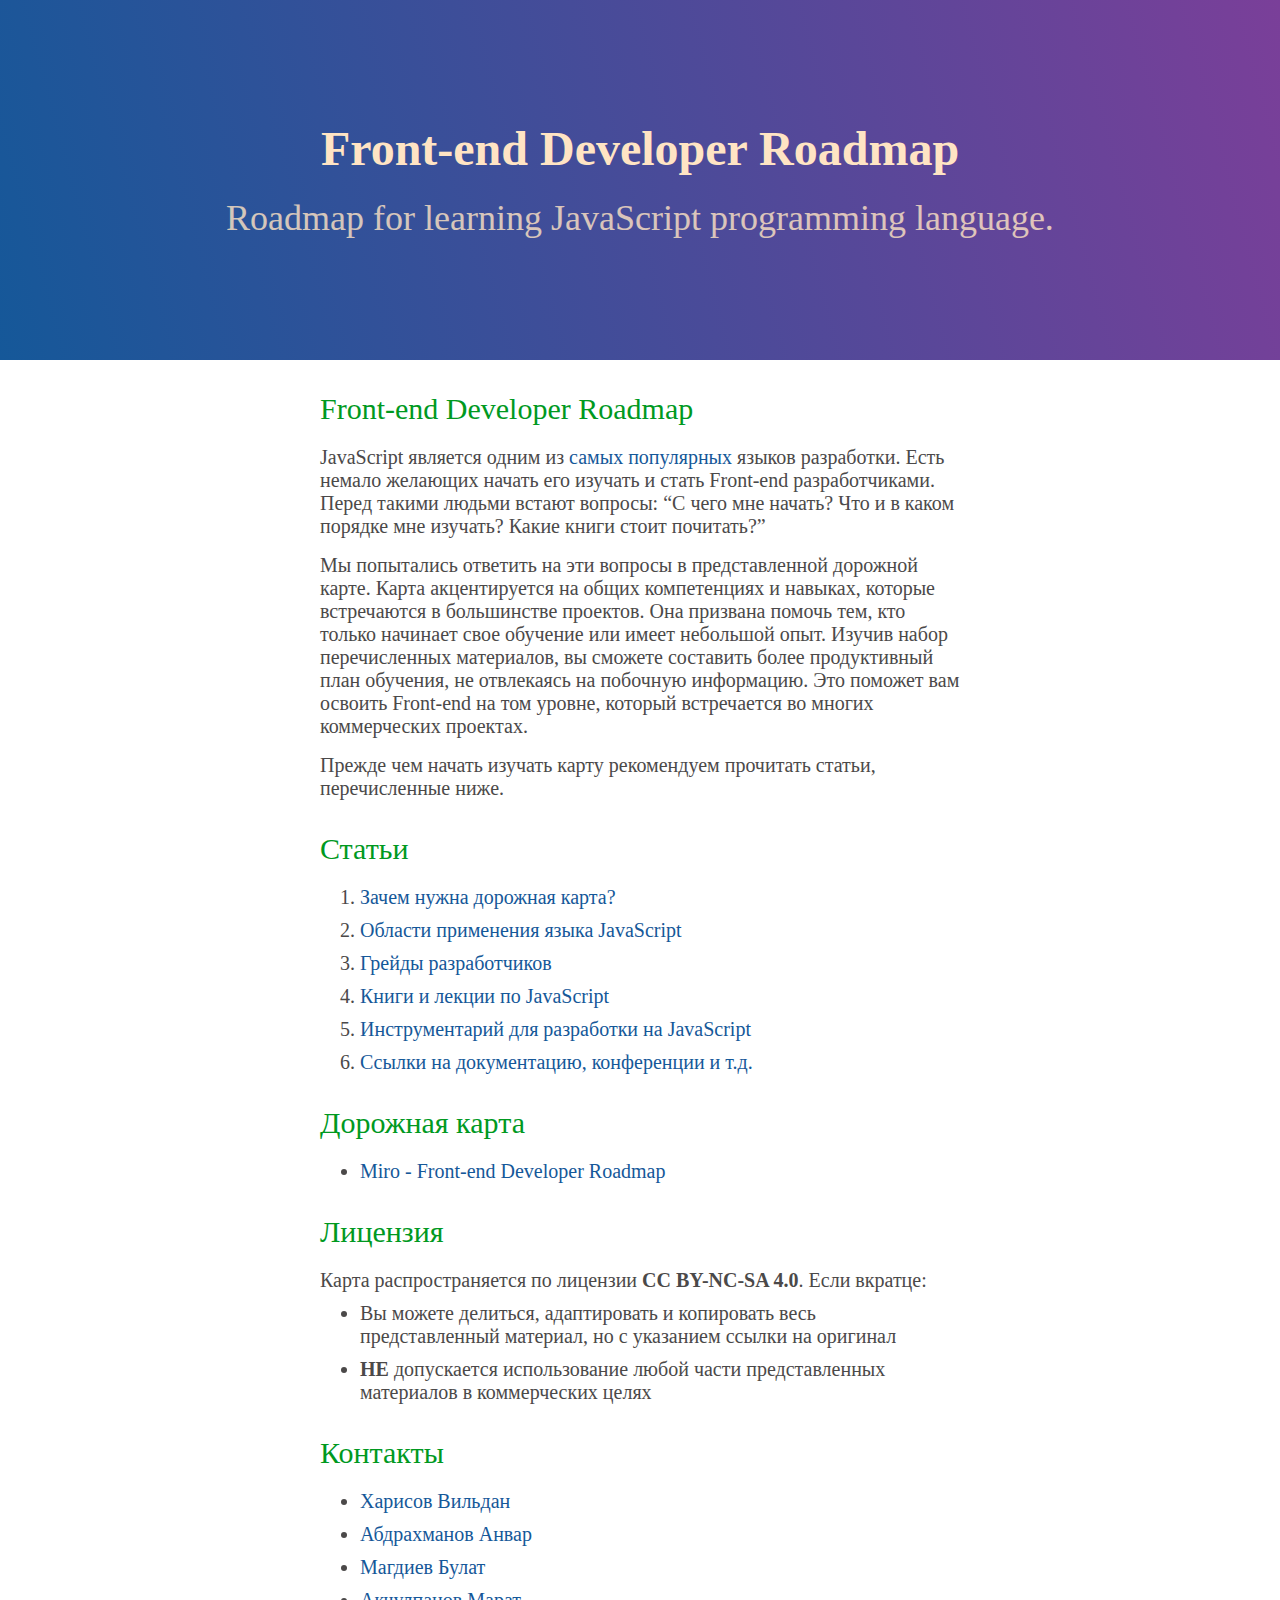
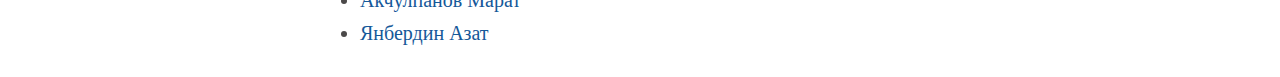
==== index.html @ ec95c071 "Update index.html" ====
<!DOCTYPE html>
<html lang="en">
<head>
    <meta charset="UTF-8">
    <meta http-equiv="X-UA-Compatible" content="IE=edge">
    <meta name="viewport" content="width=device-width, initial-scale=1.0">
    <title>Front-end Developer Roadmap</title>
    <link rel="stylesheet" href="./styles/style.css">
</head>
<body>
    <header>
        <div>
            <h1>Front-end Developer Roadmap</h1>
            <h2>Roadmap for learning JavaScript programming language.</h2>
        </div>
    </header>
    <main>
        <div class="content">
            <h2>Front-end Developer Roadmap</h2>
            <p>JavaScript является одним из <a href="https://insights.stackoverflow.com/survey/2021#technology-most-popular-technologies">самых популярных</a> языков разработки. Есть немало желающих начать его изучать и стать Front-end разработчиками. Перед такими людьми встают вопросы: “С чего мне начать? Что и в каком порядке мне изучать? Какие книги стоит почитать?”</p>
            <p>Мы попытались ответить на эти вопросы в представленной дорожной карте. Карта акцентируется на общих компетенциях и навыках, которые встречаются в большинстве проектов. Она призвана помочь тем, кто только начинает свое обучение или имеет небольшой опыт. Изучив набор перечисленных материалов, вы сможете составить более продуктивный план обучения, не отвлекаясь на побочную информацию. Это поможет вам освоить Front-end на том уровне, который встречается во многих коммерческих проектах.</p>
            <p>Прежде чем начать изучать карту рекомендуем прочитать статьи, перечисленные ниже.</p>
        </div>
        <div class="cop state">
            <h2>Статьи</h2>
            <ol>
                <li><a href="#">Зачем нужна дорожная карта?</a></li>
                <li><a href="https://ynnufaed1.github.io/front-end-roadmap/area/area.html">Области применения языка JavaScript</a></li>
                <li><a href="https://ynnufaed1.github.io/front-end-roadmap/grades/grades.html">Грейды разработчиков</a></li>
                <li><a href="https://ynnufaed1.github.io/front-end-roadmap/books/books.html">Книги и лекции по JavaScript</a></li>
                <li><a href="#">Инструментарий для разработки на JavaScript</a></li>
                <li><a href="#">Ссылки на документацию, конференции и т.д.</a></li>
            </ol>
        </div>
        <div class="cop roadmap">
            <h2>Дорожная карта</h2>
            <ul>
                <li><a href="https://miro.com/app/board/uXjVPGnvzEo=/">Miro - Front-end Developer Roadmap</a></li>
            </ul>
        </div>
        <div class="cop">
            <h2>Лицензия</h2>
            <p>Карта распространяется по лицензии <b>CC BY-NC-SA 4.0</b>. Если вкратце:</p>
            <ul>
                <li>Вы можете делиться, адаптировать и копировать весь представленный материал, но с указанием ссылки на оригинал</li>
                <li><b>НЕ</b> допускается использование любой части представленных материалов в коммерческих целях</li>
            </ul>
        </div>
        <div class="cop">
            <h2>Контакты</h2>
            <p></p>
            <ul>
                <li><a href="https://vk.com/id145185407">Харисов Вильдан</a></li>
                <li><a href="https://vk.com/trpl_a">Абдрахманов Анвар</a></li>
                <li><a href="https://vk.com/b.magdiev">Магдиев Булат</a></li>
                <li><a href="https://vk.com/author.code.ynnufaed1">Акчулпанов Марат</a></li>
                <li><a href="https://vk.com/azaaatik1ooo">Янбердин Азат</a></li>
            </ul>
        </div>
    </main>
</body>
</html>
---- styles/style.css ----
*{
    padding: 0px;
    margin: 0px;
    font-family: Cambria, Cochin, Georgia, Times, 'Times New Roman', serif;
}
a{
    text-decoration: none;
    color: #155899;
}
header{
    width: 100vw;
    height: 40vh;
    background-color: rgb(17, 108, 131);
    display: flex;
    flex-direction: column;
    justify-content: center;
    align-items: center;
    background: linear-gradient(75deg, #155899, #7A3F99);
}
header>div{
    width: 50% auto;
    height: 25% auto;
    font-size: 24px;
    color: bisque;
    display: flex;
    flex-direction: column;
    align-items: center;
    justify-content: space-between;
}
header>div>h2{
    opacity: 80%;
    font-weight: 500;
    padding-top: 2.5%;
}
main{
    width: 100vw;
    display: flex;
    flex-direction: column;
    justify-content: center;
    align-items: center;
    font-size: 20px;
    color: rgb(75, 73, 73);
}
main>div{
    width: 50%;
    padding: 2rem 2rem 2rem 2rem;
}
main>div>h2{
    color: #00991F;
    margin-bottom: 20px;
    font-weight: 400;
}
main>div>p{
    margin-top: 16px;
}
footer{
    display: flex;
    justify-content: center;
}
footer>div{
    width: 50%;
}
.cop{
    padding-top: 0px;
}
ol, ul{
    padding-left: 40px;
}
li{
    margin-top: 10px;
}
a:hover{
    padding-left: 0.5px;
    border-bottom: 1px solid #124477;
    color: #124477;
}
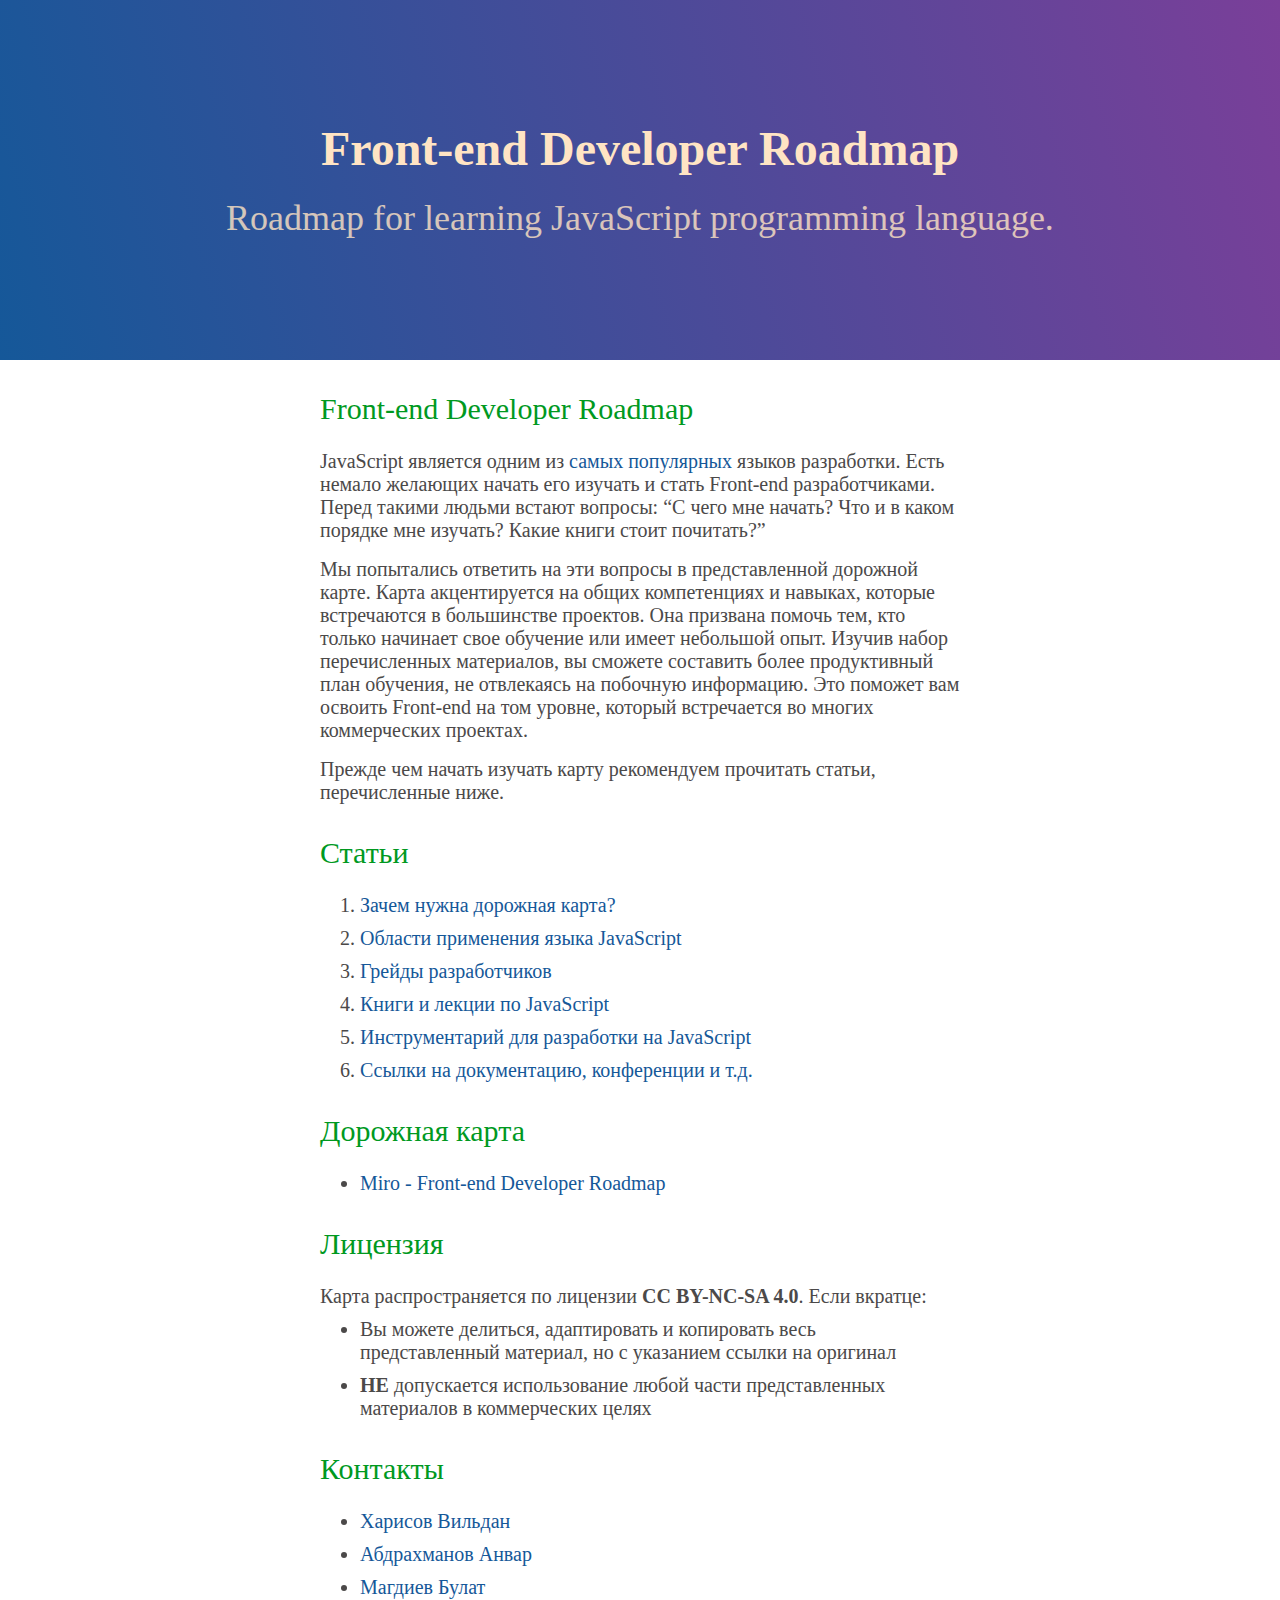
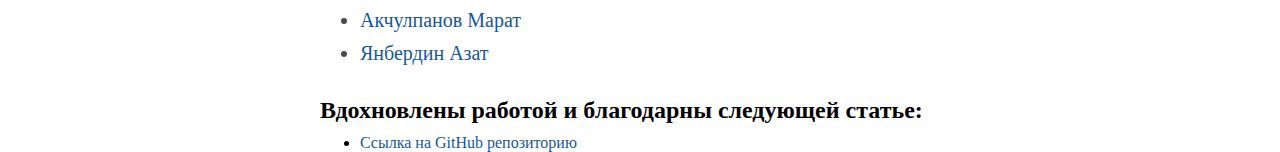
==== commit 924113cf: "Update index.html" ====
--- a/index.html
+++ b/index.html
@@ -24,12 +24,12 @@
         <div class="cop state">
             <h2>Статьи</h2>
             <ol>
-                <li><a href="#">Зачем нужна дорожная карта?</a></li>
+                <li><a href="https://ynnufaed1.github.io/front-end-roadmap/roadmap/roadmap.html">Зачем нужна дорожная карта?</a></li>
                 <li><a href="https://ynnufaed1.github.io/front-end-roadmap/area/area.html">Области применения языка JavaScript</a></li>
                 <li><a href="https://ynnufaed1.github.io/front-end-roadmap/grades/grades.html">Грейды разработчиков</a></li>
                 <li><a href="https://ynnufaed1.github.io/front-end-roadmap/books/books.html">Книги и лекции по JavaScript</a></li>
-                <li><a href="#">Инструментарий для разработки на JavaScript</a></li>
-                <li><a href="#">Ссылки на документацию, конференции и т.д.</a></li>
+                <li><a href="https://ynnufaed1.github.io/front-end-roadmap/inst/inst.html">Инструментарий для разработки на JavaScript</a></li>
+                <li><a href="https://ynnufaed1.github.io/front-end-roadmap/conference/conference.html">Ссылки на документацию, конференции и т.д.</a></li>
             </ol>
         </div>
         <div class="cop roadmap">
@@ -58,5 +58,13 @@
             </ul>
         </div>
     </main>
+    <footer>
+        <div class = "cop">
+           <h2>Вдохновлены работой и благодарны следующей статье: </h2>
+           <ul>
+               <li><a href = "https://salmer.github.io/CppDeveloperRoadmap/Russian/">Ссылка на GitHub репозиторию</a></li>
+           </ul>
+        </div>
+    </footer>
 </body>
 </html>
--- a/styles/style.css
+++ b/styles/style.css
@@ -2,6 +2,9 @@
     padding: 0px;
     margin: 0px;
     font-family: Cambria, Cochin, Georgia, Times, 'Times New Roman', serif;
+}
+::-webkit-scrollbar {
+    width: 0;
 }
 a{
     text-decoration: none;
@@ -16,6 +19,7 @@
     justify-content: center;
     align-items: center;
     background: linear-gradient(75deg, #155899, #7A3F99);
+    overflow-x: hidden;
 }
 header>div{
     width: 50% auto;
@@ -40,6 +44,7 @@
     align-items: center;
     font-size: 20px;
     color: rgb(75, 73, 73);
+    overflow-x: hidden;
 }
 main>div{
     width: 50%;
@@ -47,7 +52,13 @@
 }
 main>div>h2{
     color: #00991F;
-    margin-bottom: 20px;
+    margin-bottom: 1.5rem;
+    font-weight: 400;
+}
+h3{
+    color: #7A3F99;
+    margin-bottom: 0.5rem;
+    margin-top: 0.5rem;
     font-weight: 400;
 }
 main>div>p{
@@ -74,3 +85,97 @@
     border-bottom: 1px solid #124477;
     color: #124477;
 }
+@media screen and (min-width: 769px) and (max-width: 1024px) {
+    header{
+        height: 25vh;
+    }
+    header>div{
+        font-size: 18px;
+    }
+    header>div>h2{
+        padding-top: 2%;
+    }
+    main{
+        font-size: 18px;
+    }
+    main>div{
+        width: 95%;
+        padding: 1.8rem 1.8rem 1.8rem 1.8rem;
+    }
+    main>div>h2{
+        margin-bottom: 18px;
+    }
+    main>div>p{
+        margin-top: 14px;
+    }
+    ol, ul{
+        padding-left: 46px;
+    }
+    li{
+        margin-top: 9px;
+    }
+}
+@media screen and (min-width: 481px) and (max-width: 768px) {
+    header{
+        height: 15vh;
+        display: none;
+    }
+    header>div{
+        font-size: 16px;
+    }
+    header>div>h2{
+        padding-top: 1%;
+        display: none;
+    }
+    main{
+        font-size: 16px;
+    }
+    main>div{
+        width: 97.5%;
+        padding: 1.575rem 1.575rem 1.575rem 1.575rem;
+    }
+    main>div>h2{
+        margin-bottom: 12px;
+    }
+    main>div>p{
+        margin-top: 10px;
+    }
+    ol, ul{
+        padding-left: 35px;
+    }
+    li{
+        margin-top: 7px;
+    }
+}
+@media screen and (max-width: 480px) {
+    header{
+        height: 10vh;
+        display: none;
+    }
+    header>div{
+        font-size: 14px;
+    }
+    header>div>h2{
+        padding-top: 1%;
+        display: none;
+    }
+    main{
+        font-size: 14px;
+    }
+    main>div{
+        width: 98%;
+        padding: 1.25rem 1.25rem 1.25rem 1.25rem;
+    }
+    main>div>h2{
+        margin-bottom: 10px;
+    }
+    main>div>p{
+        margin-top: 8px;
+    }
+    ol, ul{
+        padding-left: 30px;
+    }
+    li{
+        margin-top: 6px;
+    }
+}
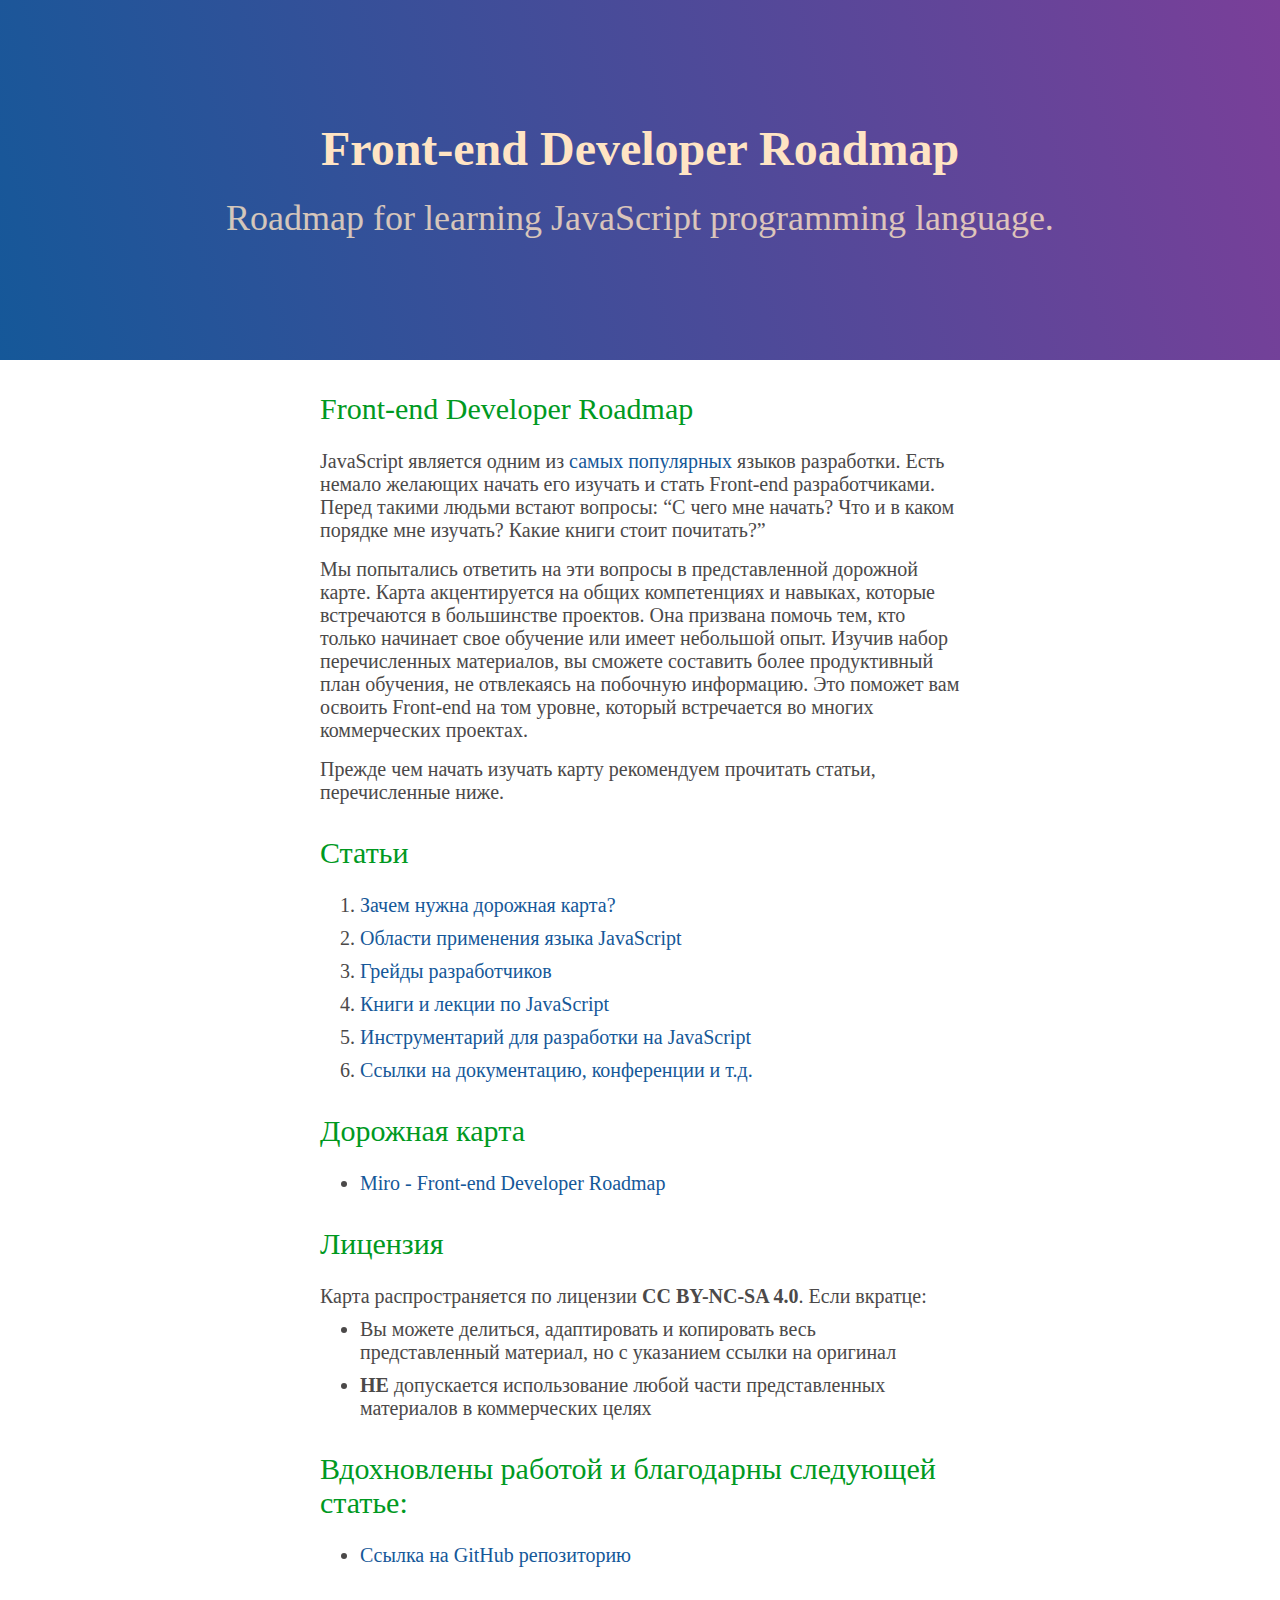
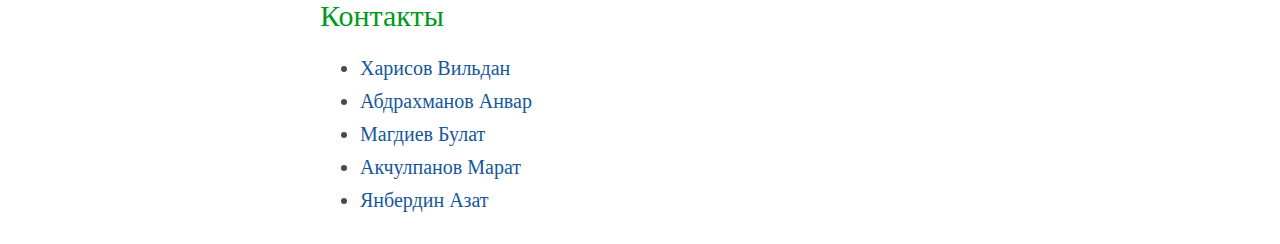
==== commit b6742dc6: "Update index.html" ====
--- a/index.html
+++ b/index.html
@@ -46,6 +46,12 @@
                 <li><b>НЕ</b> допускается использование любой части представленных материалов в коммерческих целях</li>
             </ul>
         </div>
+        <div class = "cop">
+           <h2>Вдохновлены работой и благодарны следующей статье: </h2>
+           <ul>
+               <li><a href = "https://salmer.github.io/CppDeveloperRoadmap/Russian/">Ссылка на GitHub репозиторию</a></li>
+           </ul>
+        </div>
         <div class="cop">
             <h2>Контакты</h2>
             <p></p>
@@ -58,13 +64,5 @@
             </ul>
         </div>
     </main>
-    <footer>
-        <div class = "cop">
-           <h2>Вдохновлены работой и благодарны следующей статье: </h2>
-           <ul>
-               <li><a href = "https://salmer.github.io/CppDeveloperRoadmap/Russian/">Ссылка на GitHub репозиторию</a></li>
-           </ul>
-        </div>
-    </footer>
 </body>
 </html>
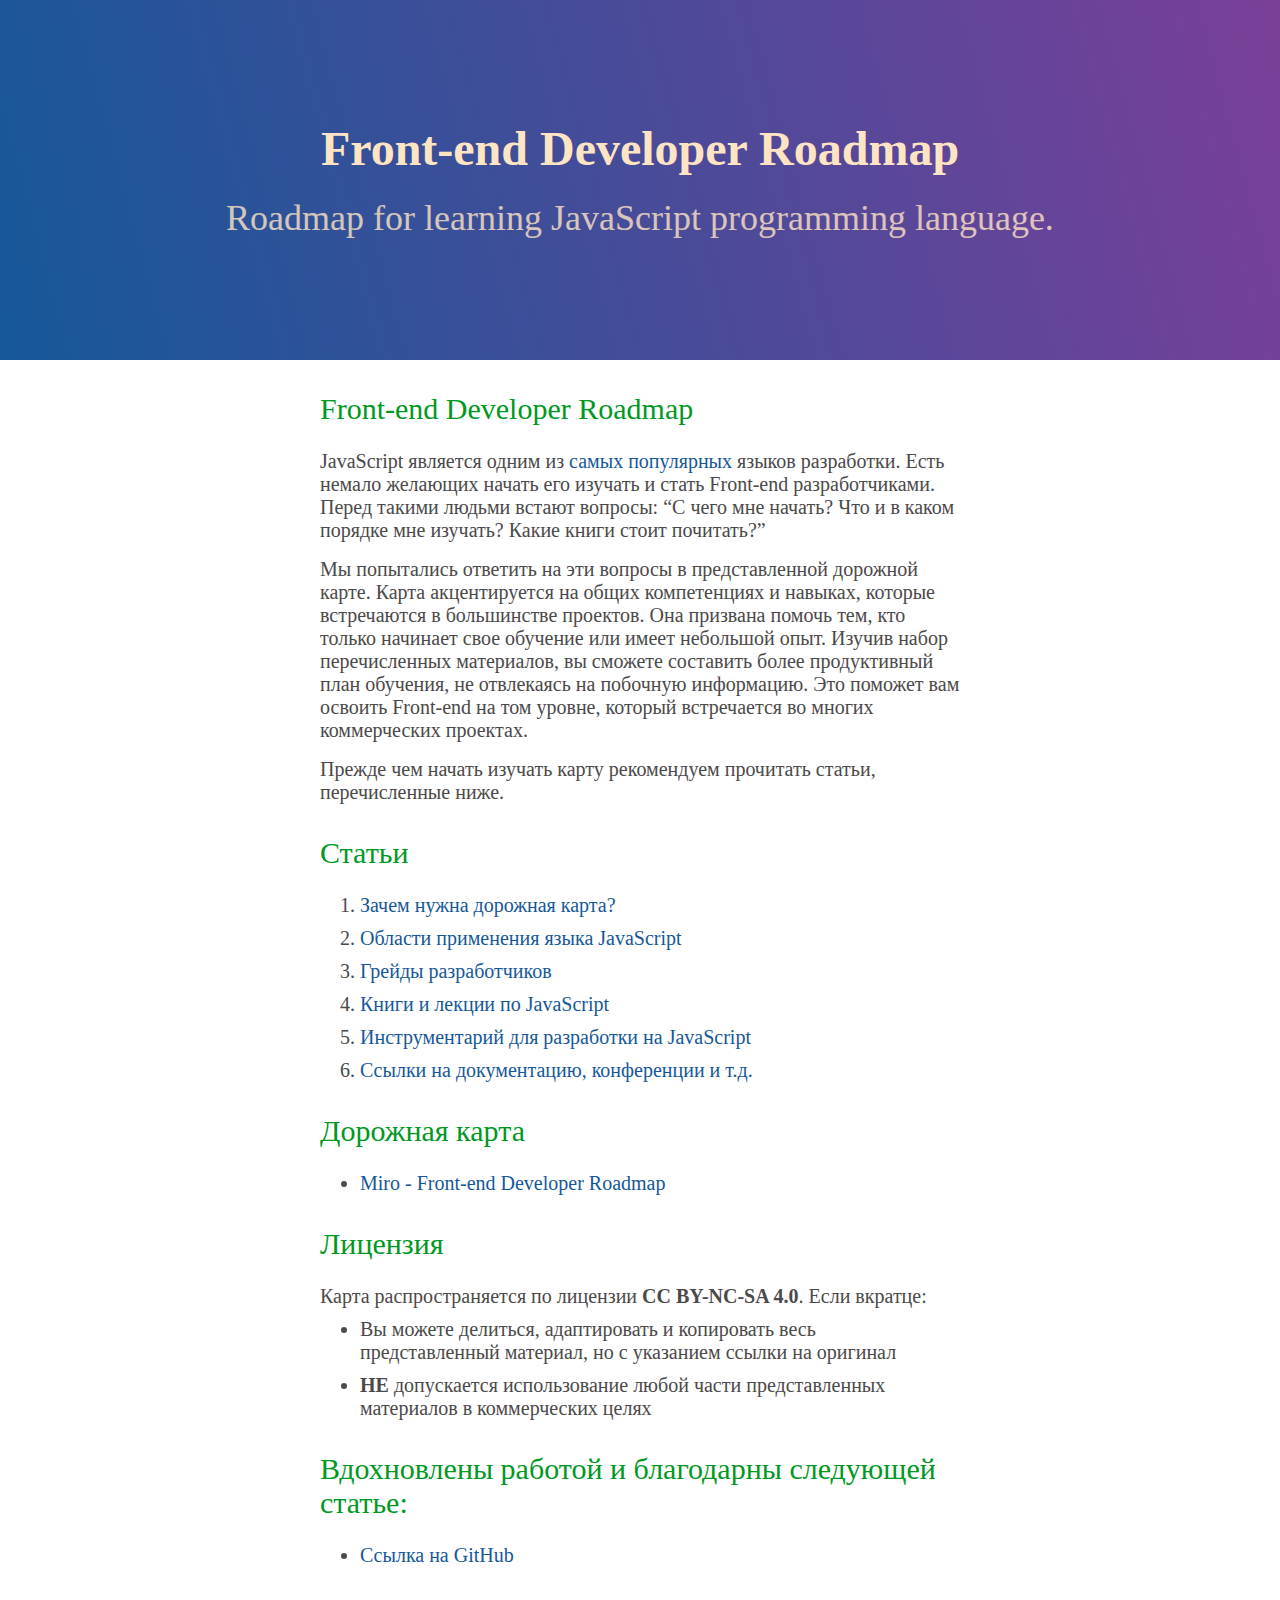
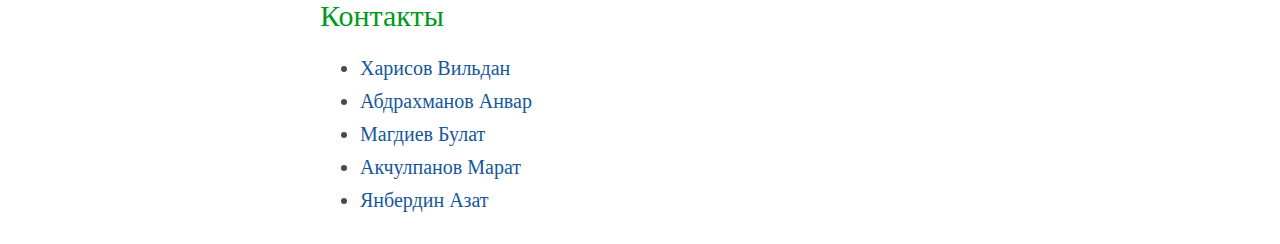
==== commit d70eab06: "Update index.html" ====
--- a/index.html
+++ b/index.html
@@ -49,7 +49,7 @@
         <div class = "cop">
            <h2>Вдохновлены работой и благодарны следующей статье: </h2>
            <ul>
-               <li><a href = "https://salmer.github.io/CppDeveloperRoadmap/Russian/">Ссылка на GitHub репозиторию</a></li>
+               <li><a href = "https://salmer.github.io/CppDeveloperRoadmap/Russian/">Ссылка на GitHub</a></li>
            </ul>
         </div>
         <div class="cop">
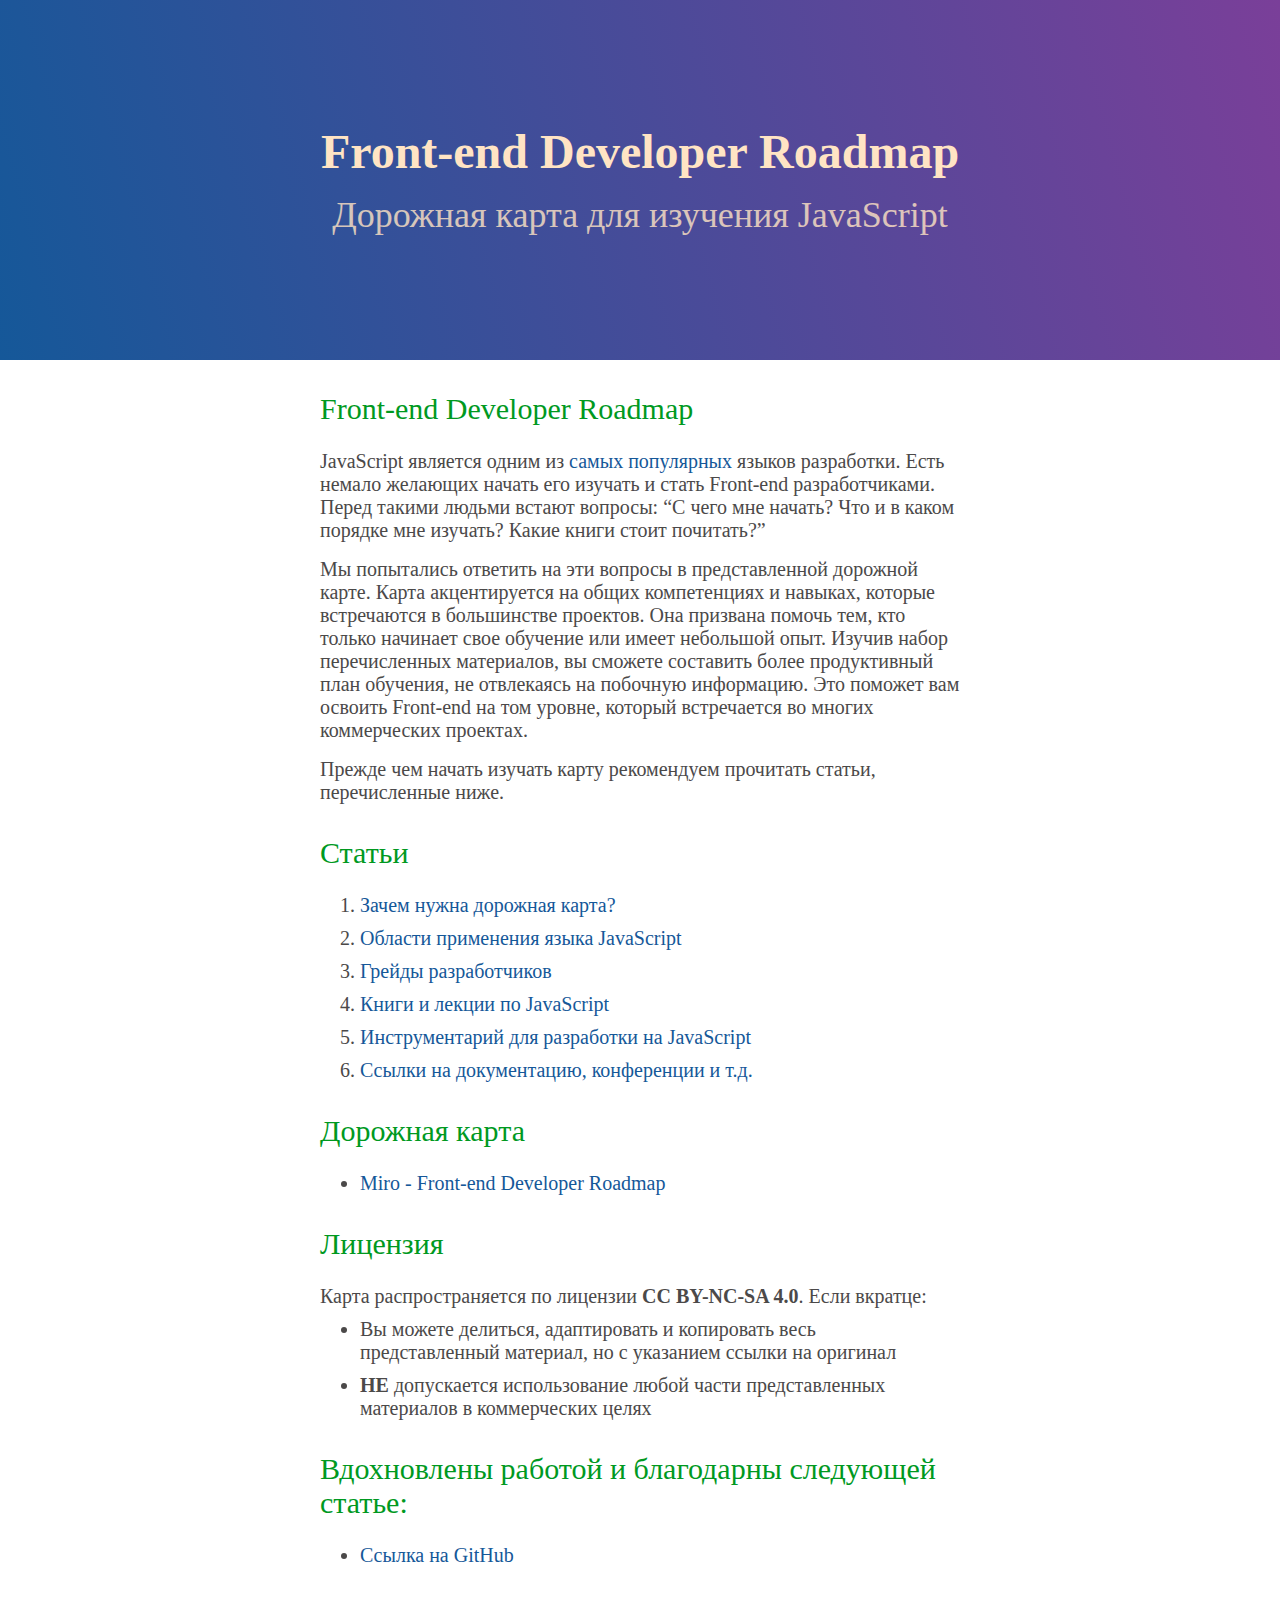
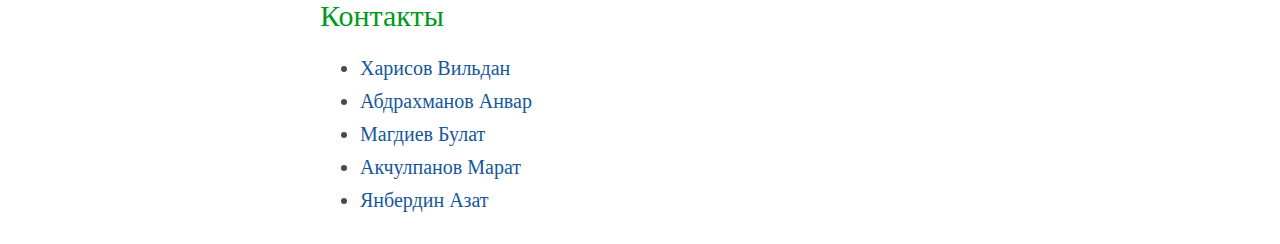
==== commit 44df99c2: "Update index.html" ====
--- a/index.html
+++ b/index.html
@@ -11,7 +11,7 @@
     <header>
         <div>
             <h1>Front-end Developer Roadmap</h1>
-            <h2>Roadmap for learning JavaScript programming language.</h2>
+            <h2>Дорожная карта для изучения JavaScript</h2>
         </div>
     </header>
     <main>
